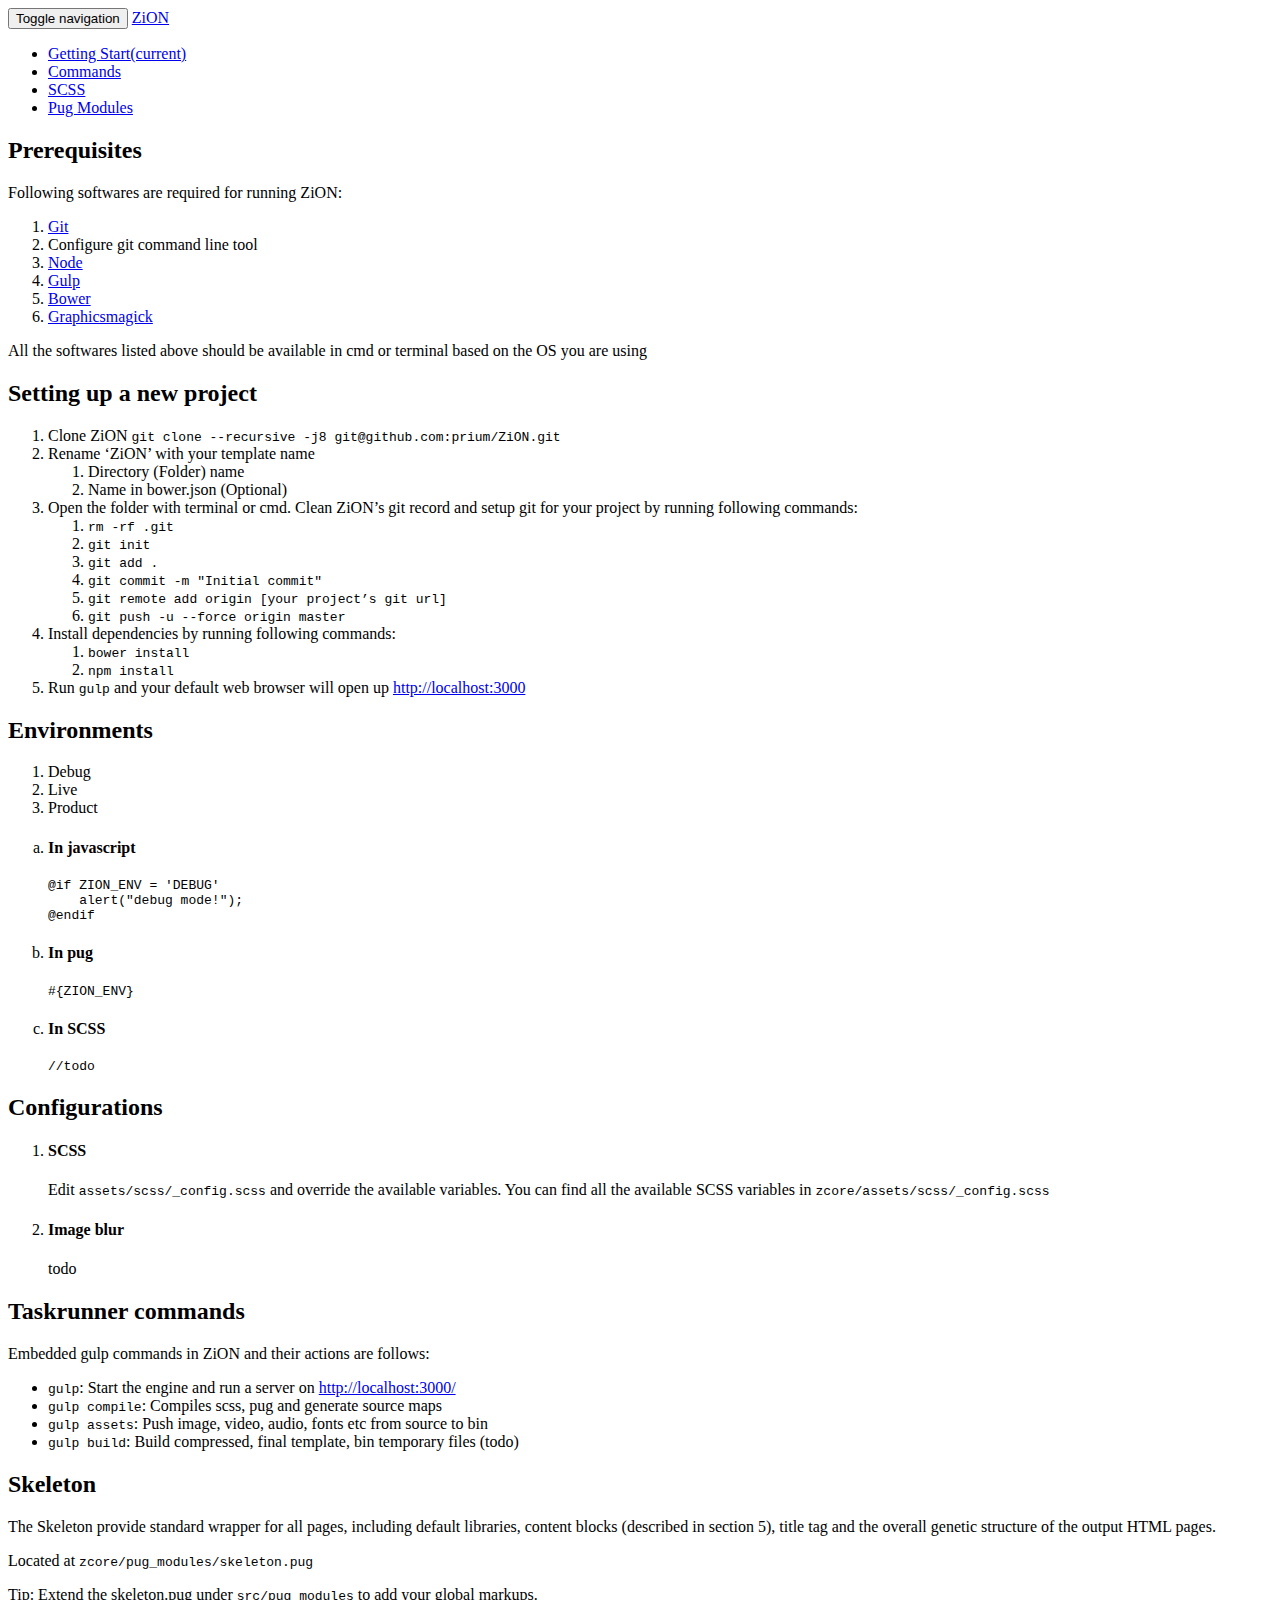
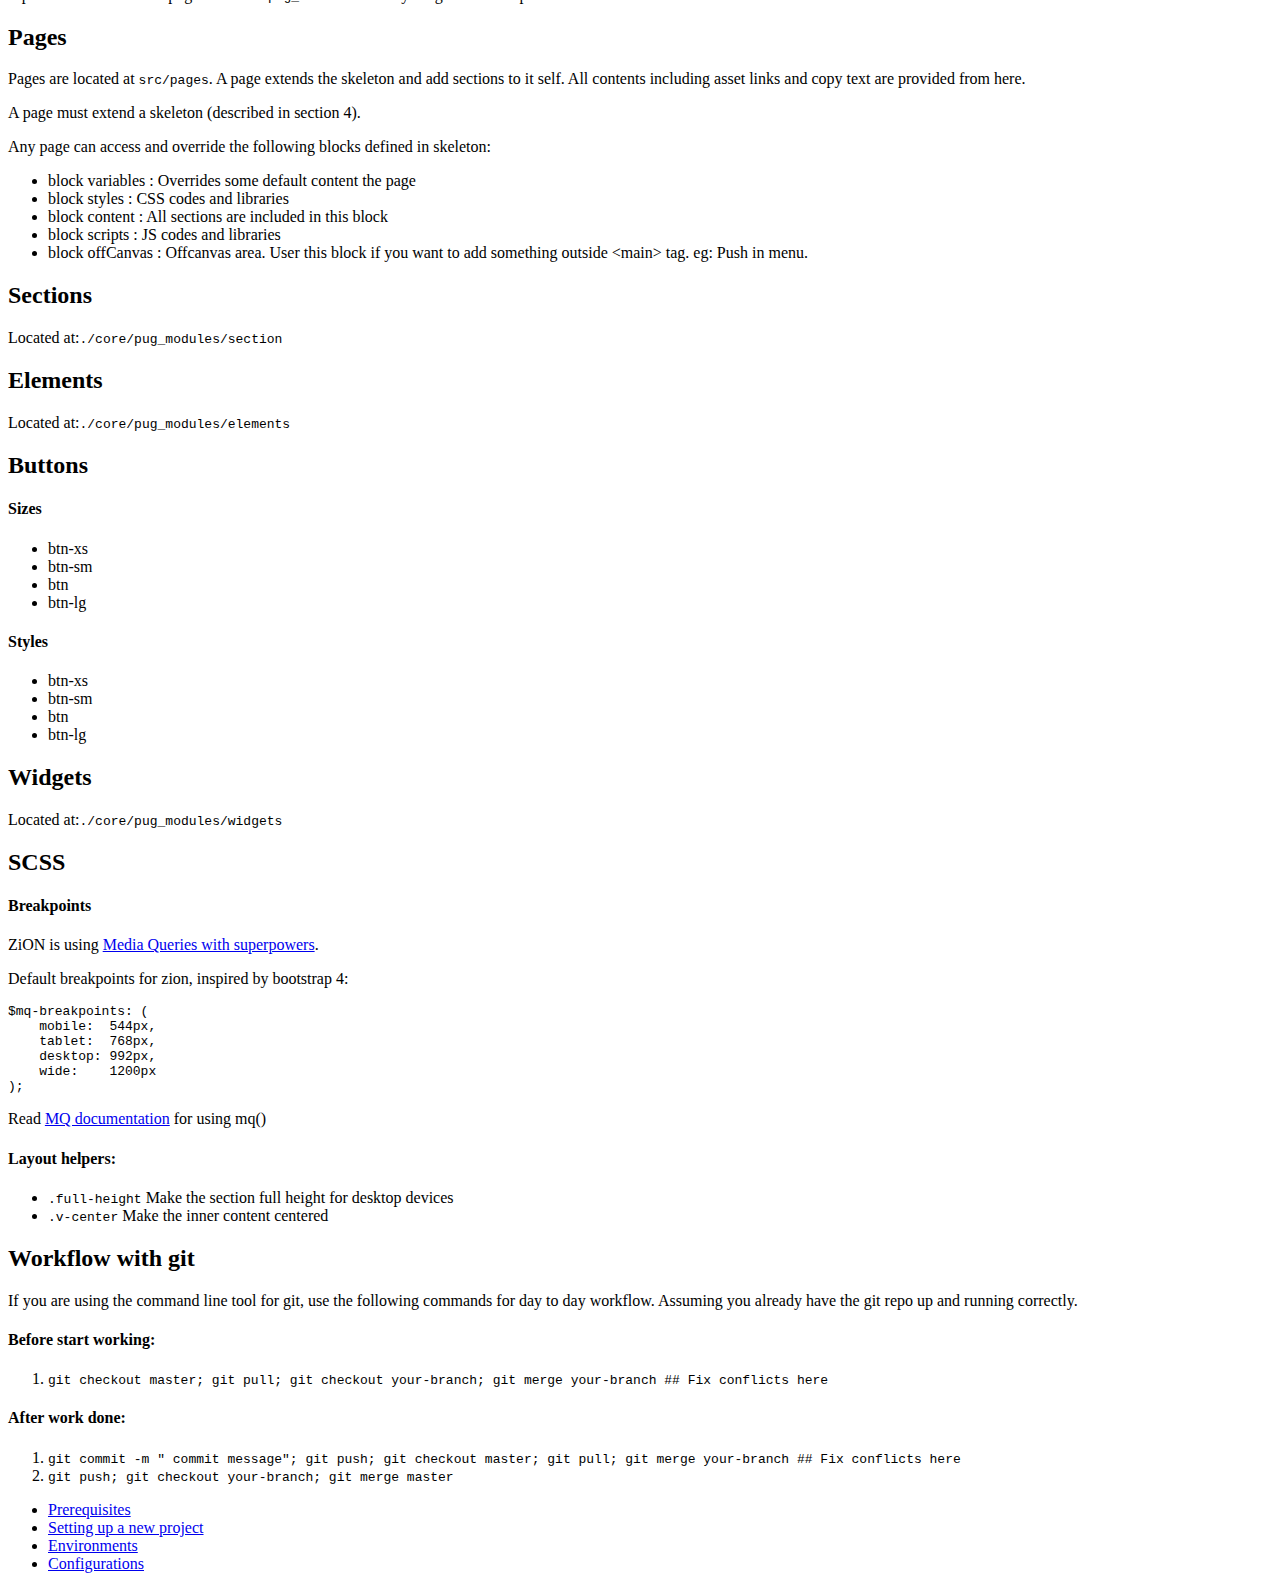
==== index.html @ fa3b9cf5 "update" ====
<!DOCTYPE html>
<html lang="en">
    <head>
        <meta charset="utf-8">
        <meta http-equiv="X-UA-Compatible" content="IE=edge">
        <meta name="viewport" content="width=device-width, initial-scale=1">

        <title>ZiON | Documentation</title>

        <!-- Bootstrap -->
        <link href="assets/css/bootstrap.min.css" rel="stylesheet">
        <link href="assets/css/style.css" rel="stylesheet">

        <!--[if lt IE 9]>
          <script src="https://oss.maxcdn.com/html5shiv/3.7.3/html5shiv.min.js"></script>
          <script src="https://oss.maxcdn.com/respond/1.4.2/respond.min.js"></script>
        <![endif]-->
    </head>
    <body>
        <nav class="navbar navbar-default">
            <div class="container">
                <!-- Brand and toggle get grouped for better mobile display -->
                <div class="navbar-header">
                    <button type="button" class="navbar-toggle collapsed" data-toggle="collapse" data-target="#bs-example-navbar-collapse-1" aria-expanded="false">
                        <span class="sr-only">Toggle navigation</span>
                        <span class="icon-bar"></span>
                        <span class="icon-bar"></span>
                        <span class="icon-bar"></span>
                    </button>
                    <a class="navbar-brand" href="#">ZiON</a>
                </div>

                <!-- Collect the nav links, forms, and other content for toggling -->
                <div class="collapse navbar-collapse" id="bs-example-navbar-collapse-1">
                    <ul class="nav navbar-nav">
                        <li class="active"><a href="#">Getting Start<span class="sr-only">(current)</span></a></li>
                        <li><a href="#taskrunner">Commands</a></li>
                        <li><a href="#scss">SCSS</a></li>
                        <li><a href="#skeleton">Pug Modules</a></li>
                    </ul>
                </div><!-- /.navbar-collapse -->
            </div><!-- /.container -->
        </nav>


        <!-- Main -->
        <div class="container mainContent">
            <div class="row">
                <div class="col-sm-9">
                    <!-- Prerequisites -->
                    <div id="prerequisites">
                        <h2 class="title">Prerequisites</h2>
                        <p class="subtitle">
                            Following softwares are required for running ZiON:
                        </p>
                        <ol>
                            <li><a href="https://git-scm.com/" target="_blank">Git</a></li>
                            <li>Configure git command line tool</li>
                            <li><a href="https://nodejs.org/en/" target="_blank">Node</a></li>
                            <li><a href="http://gulpjs.com/" target="_blank">Gulp</a></li>
                            <li><a href="https://bower.io/" target="_blank">Bower</a></li>
                            <li><a href="http://www.graphicsmagick.org/" target="_blank">Graphicsmagick</a></li>
                        </ol>
                        <p>
                            All the softwares listed above should be available in cmd or terminal based on the OS you are using
                        </p>
                    </div>

                    <!-- Setting up a new project -->
                    <div id="project">
                        <h2 class="title">Setting up a new project</h2>
                        <ol>
                            <li>
                                Clone ZiON
                                <code>
                                    git clone --recursive -j8 git@github.com:prium/ZiON.git
                                </code>
                            </li>
                            <li>
                                Rename ‘ZiON’ with your template name
                                <ol>
                                    <li>Directory (Folder) name</li>
                                    <li>Name in bower.json (Optional)</li>
                                </ol>
                            </li>
                            <li>
                                Open the folder with terminal or cmd. Clean ZiON’s git record and setup git for your project by running following commands:
                                <ol>
                                    <li><code>rm -rf .git</code></li>
                                    <li><code>git init</code></li>
                                    <li><code>git add .</code></li>
                                    <li><code>git commit -m "Initial commit"</code></li>
                                    <li><code>git remote add origin [your project’s git url]</code></li>
                                    <li><code>git push -u --force origin master</code></li>
                                </ol>
                            </li>
                            <li>
                                Install dependencies by running following commands:
                                <ol>
                                    <li><code>bower install</code></li>
                                    <li><code>npm install</code></li>
                                </ol>
                            </li>
                            <li>Run <code>gulp</code> and your default web browser will open up <a href="http://localhost:3000">http://localhost:3000</a></li>
                        </ol>
                    </div>

                    <!-- Environments -->
                    <div id="environments">
                        <h2 class="title">Environments</h2>
                        <ol>
                            <li>Debug</li>
                            <li>Live</li>
                            <li>Product</li>
                        </ol>
                        <ol type="a">
                            <li>
                                <h4>In javascript</h4>
                                <pre>
@if ZION_ENV = 'DEBUG'
    alert("debug mode!");
@endif</pre> 
                            </li>
                            <li>
                                <h4>In pug</h4>
                                <pre>
#{ZION_ENV}</pre>
                            </li>
                            <li>
                                <h4>In SCSS</h4>
                                <pre>
//todo</pre>
                            </li>
                        </ol>
                    </div>

                    <!-- Configurations -->
                    <div id="configurations">
                        <h2 class="title">Configurations</h2>
                        <ol>
                            <li>
                                <h4>SCSS</h4>
                                <p>
                                    Edit <code>assets/scss/_config.scss</code> and override the available variables. You can find all the available SCSS variables in <code>zcore/assets/scss/_config.scss</code>
                                </p>
                            </li>
                            <li>
                                <h4>Image blur</h4>
                                <p>todo</p>
                            </li>
                        </ol>
                    </div>

                    <!-- Taskrunner commands -->
                    <div id="taskrunner">
                        <h2 class="title">Taskrunner commands</h2>
                        <p>
                            Embedded gulp commands in ZiON and their actions are follows:
                        </p>
                        <ul>
                            <li>
                                <code>gulp</code>: Start the engine and run a server on <a href="http://localhost:3000/">http://localhost:3000/</a>
                            </li>
                            <li>
                                <code>gulp compile</code>: Compiles scss, pug and generate source maps
                            </li>
                            <li>
                                <code>gulp assets</code>: Push image, video, audio, fonts etc from source to bin
                            </li>
                            <li>
                                <code>gulp build</code>: Build compressed, final template, bin temporary files (todo)
                            </li>
                        </ul>
                    </div>

                    <!-- Skeleton -->
                    <div id="skeleton">
                        <h2 class="title">Skeleton</h2>
                        <p>
                            The Skeleton provide standard wrapper for all pages, including default libraries, content blocks (described in section 5), title tag and the overall genetic structure of the output HTML pages.
                        </p>
                        <p>
                            Located at <code>zcore/pug_modules/skeleton.pug</code>
                        </p>
                        <p>
                            <bold>Tip:</bold> Extend the skeleton.pug under <code>src/pug_modules</code> to add your global markups.
                        </p>
                    </div>

                    <!-- Pages -->
                    <div id="pages">
                        <h2 class="title">Pages</h2>
                        <p>
                            Pages are located at <code>src/pages</code>. A page extends the skeleton and add sections to it self. All contents including asset links and copy text are provided from here.
                        </p>
                        <p>
                            A page must extend a skeleton (described in section 4).
                        </p>
                        <p>
                            Any page can access and override the following blocks defined in skeleton:
                        </p>
                        <ul>
                            <li>
                                <span class="liTitle">block variables :</span> Overrides some default content the page
                            </li>
                            <li>
                                <span class="liTitle">block styles :</span> CSS codes and libraries
                            </li>
                            <li>
                                <span class="liTitle">block content :</span> All sections are included in this block
                            </li>
                            <li>
                                <span class="liTitle">block scripts :</span> JS codes and libraries
                            </li>
                            <li>
                                <span class="liTitle">block offCanvas :</span> Offcanvas area. User this block if you want to add something outside &lt;main&gt; tag. eg: Push in menu.
                            </li>
                        </ul>
                    </div>

                    <!-- Sections -->
                    <div id="sections">
                        <h2 class="tilte">Sections</h2>
                        <p>
                            <bold>Located at:</bold><code>./core/pug_modules/section</code>
                        </p>
                    </div>

                    <!-- Elements -->
                    <div id="elements">
                        <h2 class="tilte">Elements</h2>
                        <p>
                            <bold>Located at:</bold><code>./core/pug_modules/elements</code>
                        </p>
                    </div>

                    <!-- Buttons -->
                    <div id="buttons">
                        <h2 class="tilte">Buttons</h2>
                        <h4>Sizes</h4>
                        <ul>
                            <li>btn-xs</li>
                            <li>btn-sm</li>
                            <li>btn</li>
                            <li>btn-lg</li>
                        </ul>
                        <h4>Styles</h4>
                        <ul>
                            <li>btn-xs</li>
                            <li>btn-sm</li>
                            <li>btn</li>
                            <li>btn-lg</li>
                        </ul>
                    </div>

                    <!-- Widgets -->
                    <div id="widgets">
                        <h2 class="tilte">Widgets</h2>
                        <p>
                            <bold>Located at:</bold><code>./core/pug_modules/widgets</code>
                        </p>
                    </div>

                    <!-- SCSS -->
                    <div id="scss">
                        <h2 class="tilte">SCSS</h2>
                        <h4>Breakpoints</h4>
                        <p>
                            ZiON is using <a href="https://github.com/sass-mq/sass-mq">Media Queries with superpowers</a>.
                        </p>
                        <p>
                            Default breakpoints for zion, inspired by bootstrap 4:
                        </p>
                        <pre>
$mq-breakpoints: (
    mobile:  544px,
    tablet:  768px,
    desktop: 992px,
    wide:    1200px
);</pre>
                        <p>
                            Read <a href="https://github.com/sass-mq/sass-mq">MQ documentation</a> for using mq()
                        </p>
                        <h4>Layout helpers:</h4>
                        <ul>
                            <li>
                                <code>.full-height</code> Make the section full height for desktop devices
                            </li>
                            <li>
                                <code>.v-center</code> Make the inner content centered
                            </li>
                        </ul>
                    </div>

                    <!-- Workflow with git -->
                    <div class="workflow">
                        <h2 class="title">Workflow with git</h2>
                        <p>
                            If you are using the command line tool for  git, use the following commands for day to day workflow. Assuming you already have the git repo up and running correctly.
                        </p>
                        <h4>Before start working:</h4>
                        <ol>
                            <li>
                                <code>git checkout master; git pull; git checkout your-branch; git merge your-branch ## Fix conflicts here</code>
                            </li>
                        </ol>
                        <h4>After work done:</h4>
                        <ol>
                            <li>
                                <code>git commit -m " commit message"; git push; git checkout master; git pull; git merge your-branch ## Fix conflicts here</code>
                            </li>
                            <li>
                                <code>git push; git checkout your-branch; git merge master</code>
                            </li>
                        </ol>
                    </div>
                </div> <!-- end of content -->

                <!-- Sidebar -->
                <div class="col-sm-3">
                    <ul class="sidebar">
                        <li><a href="#prerequisites">Prerequisites</a></li>
                        <li><a href="#project">Setting up a new project</a></li>
                        <li><a href="#environments">Environments</a></li>
                        <li><a href="#configurations">Configurations</a></li>
                    </ul>
                </div>
            </div>
        </div>
        <!-- jQuery (necessary for Bootstrap's JavaScript plugins) -->
        <script src="https://ajax.googleapis.com/ajax/libs/jquery/1.12.4/jquery.min.js"></script>
        <!-- Include all compiled plugins (below), or include individual files as needed -->  
        <script src="assets/js/bootstrap.min.js"></script>
    </body>
</html>
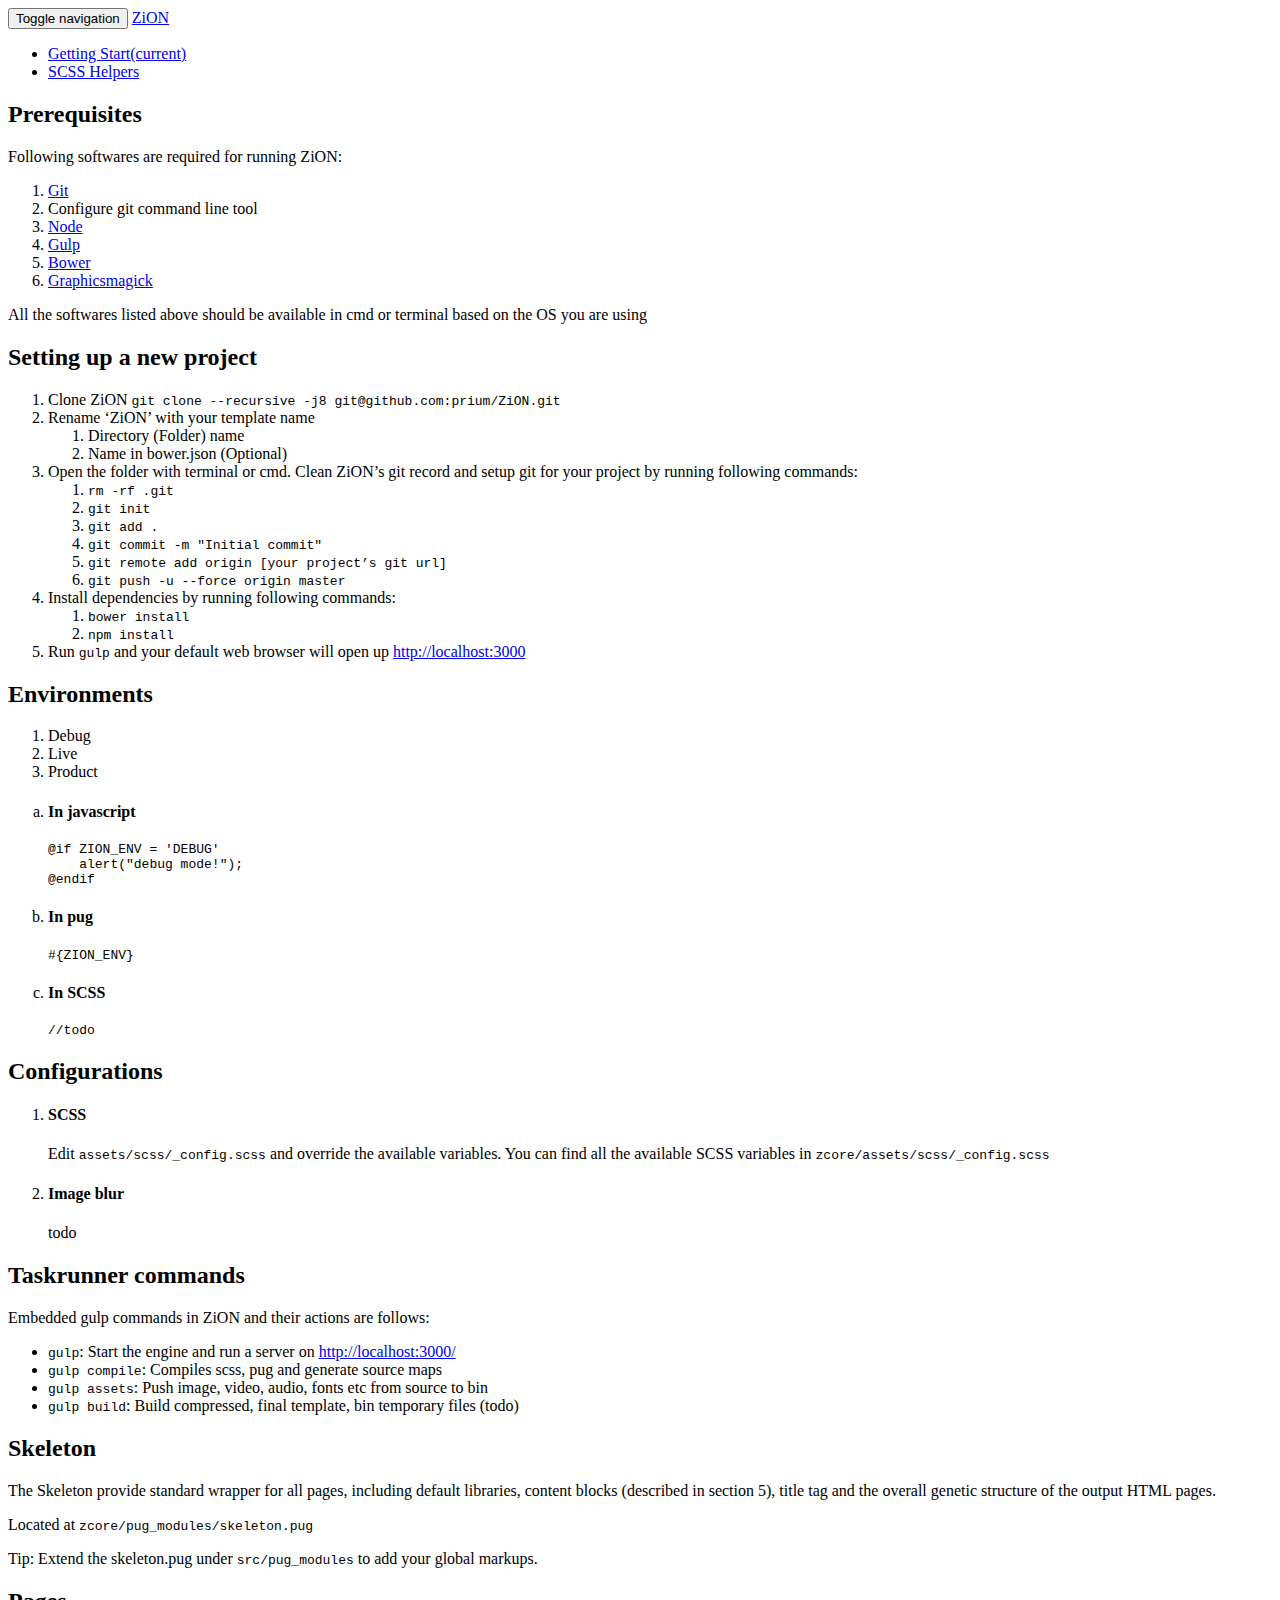
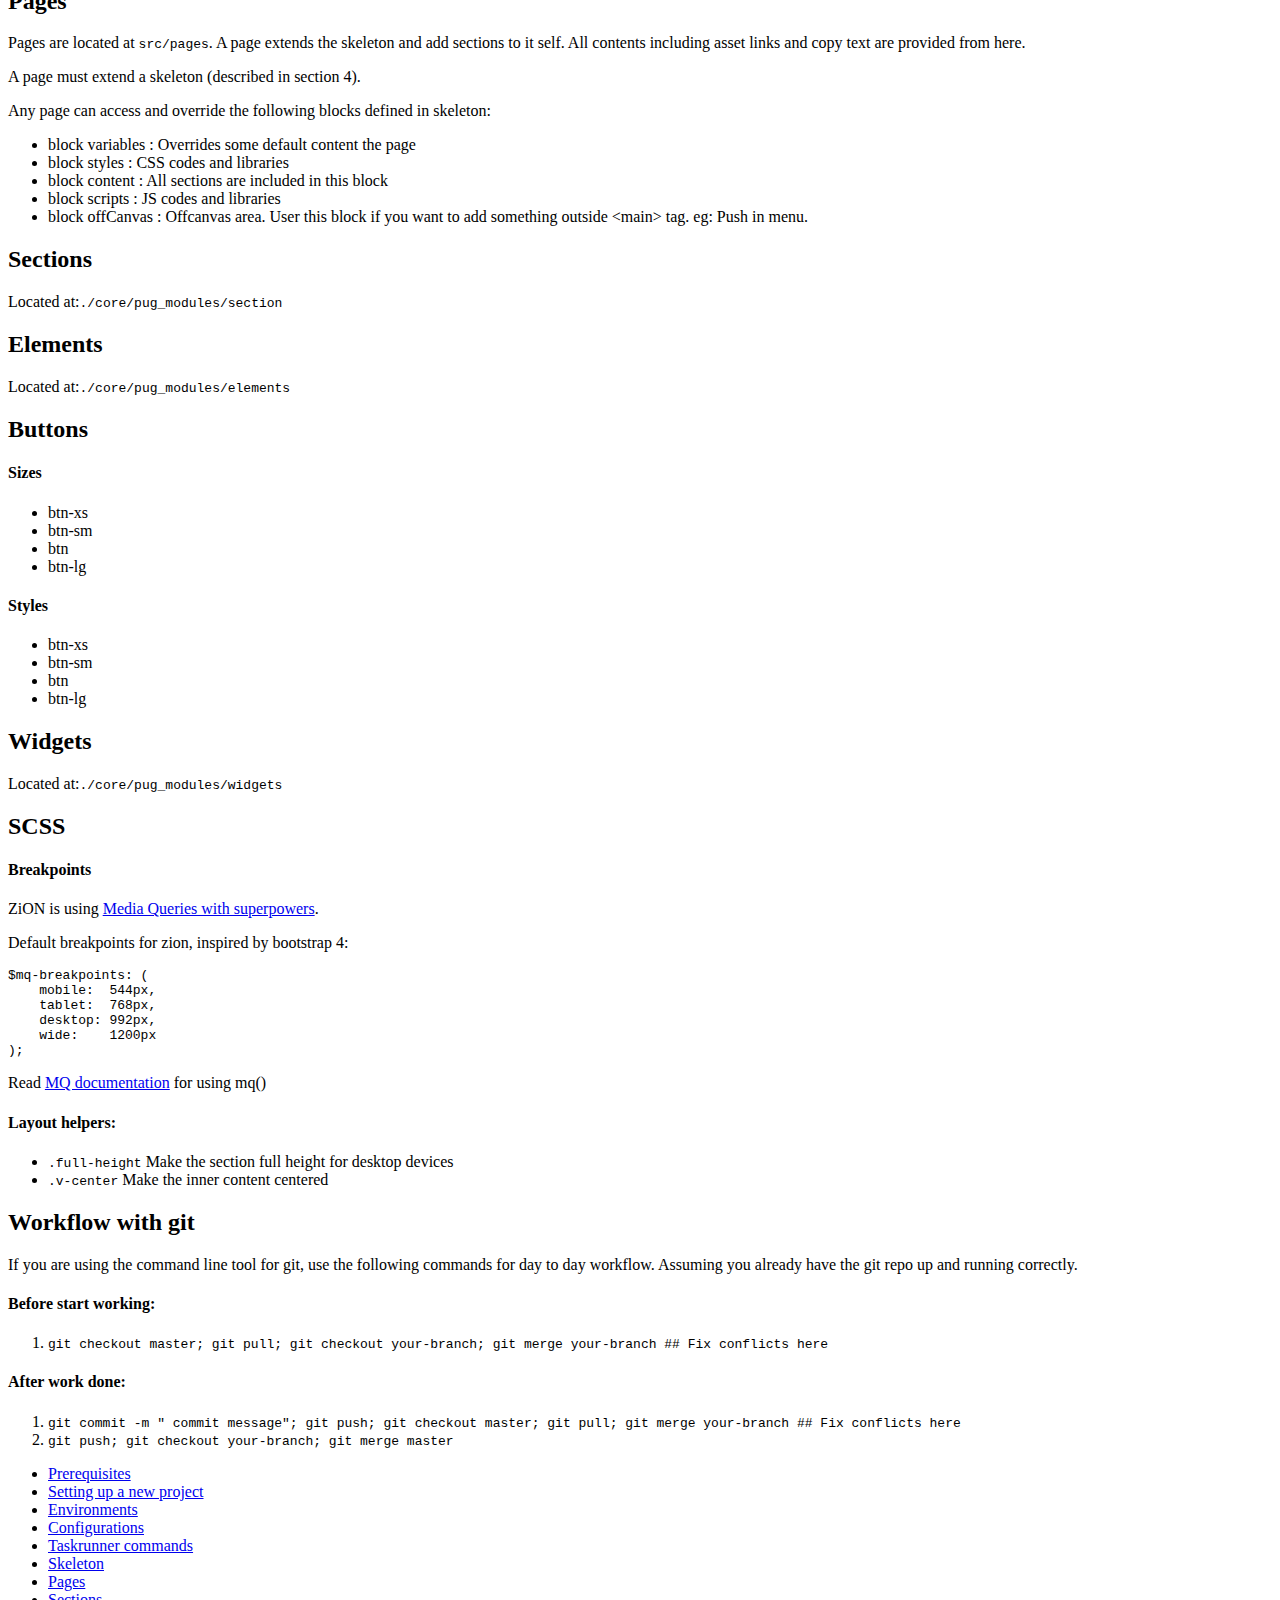
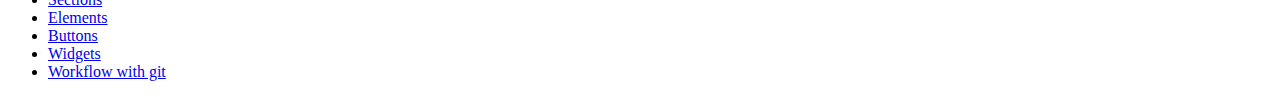
==== commit 4e07cbb5: "Merge branch 'master' into gh-pages" ====
--- a/index.html
+++ b/index.html
@@ -33,10 +33,8 @@
                 <!-- Collect the nav links, forms, and other content for toggling -->
                 <div class="collapse navbar-collapse" id="bs-example-navbar-collapse-1">
                     <ul class="nav navbar-nav">
-                        <li class="active"><a href="#">Getting Start<span class="sr-only">(current)</span></a></li>
-                        <li><a href="#taskrunner">Commands</a></li>
-                        <li><a href="#scss">SCSS</a></li>
-                        <li><a href="#skeleton">Pug Modules</a></li>
+                        <li class="active"><a href="index.html">Getting Start<span class="sr-only">(current)</span></a></li>
+                        <li><a href="scss.html">SCSS Helpers</a></li>
                     </ul>
                 </div><!-- /.navbar-collapse -->
             </div><!-- /.container -->
@@ -323,6 +321,14 @@
                         <li><a href="#project">Setting up a new project</a></li>
                         <li><a href="#environments">Environments</a></li>
                         <li><a href="#configurations">Configurations</a></li>
+                        <li><a href="#taskrunner">Taskrunner commands</a></li>
+                        <li><a href="#skeleton">Skeleton</a></li>
+                        <li><a href="#pages">Pages</a></li>
+                        <li><a href="#sections">Sections</a></li>
+                        <li><a href="#elements">Elements</a></li>
+                        <li><a href="#buttons">Buttons</a></li>
+                        <li><a href="#widgets">Widgets</a></li>
+                        <li><a href="#workflow">Workflow with git</a></li>
                     </ul>
                 </div>
             </div>
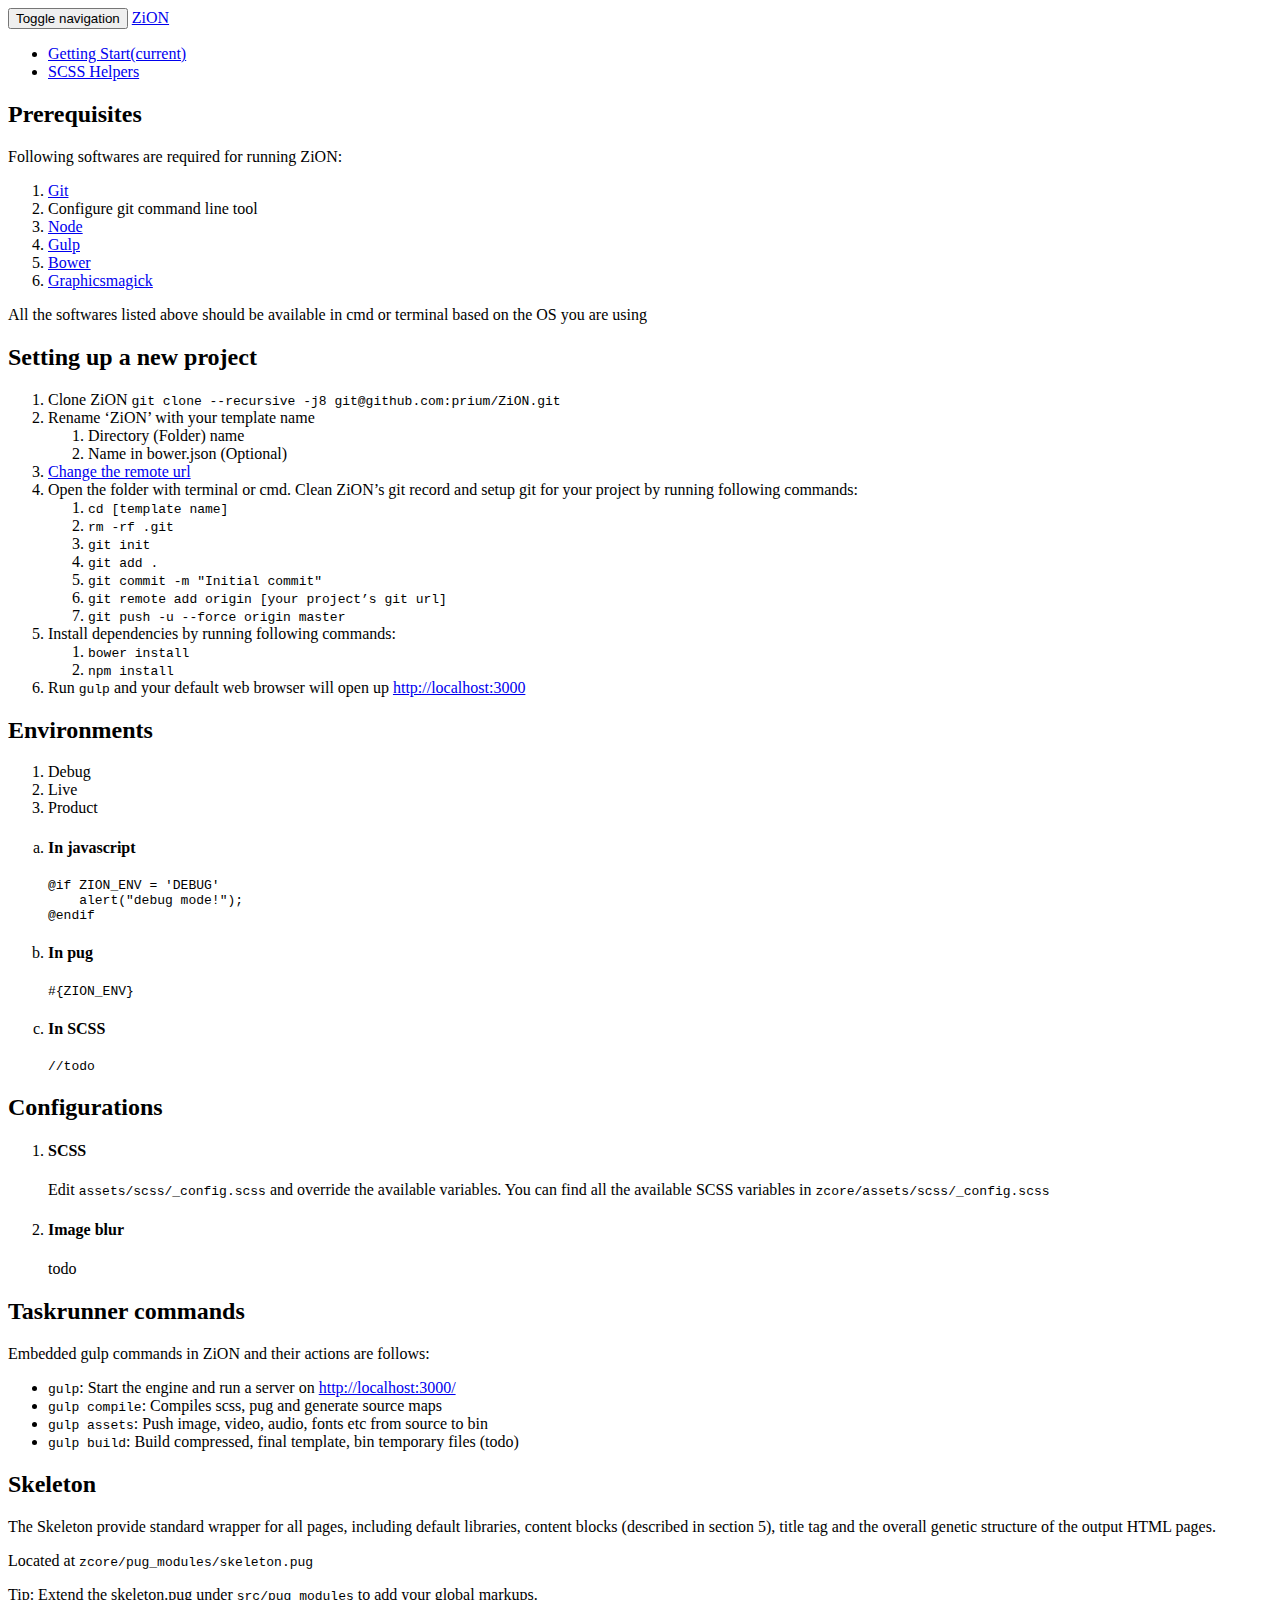
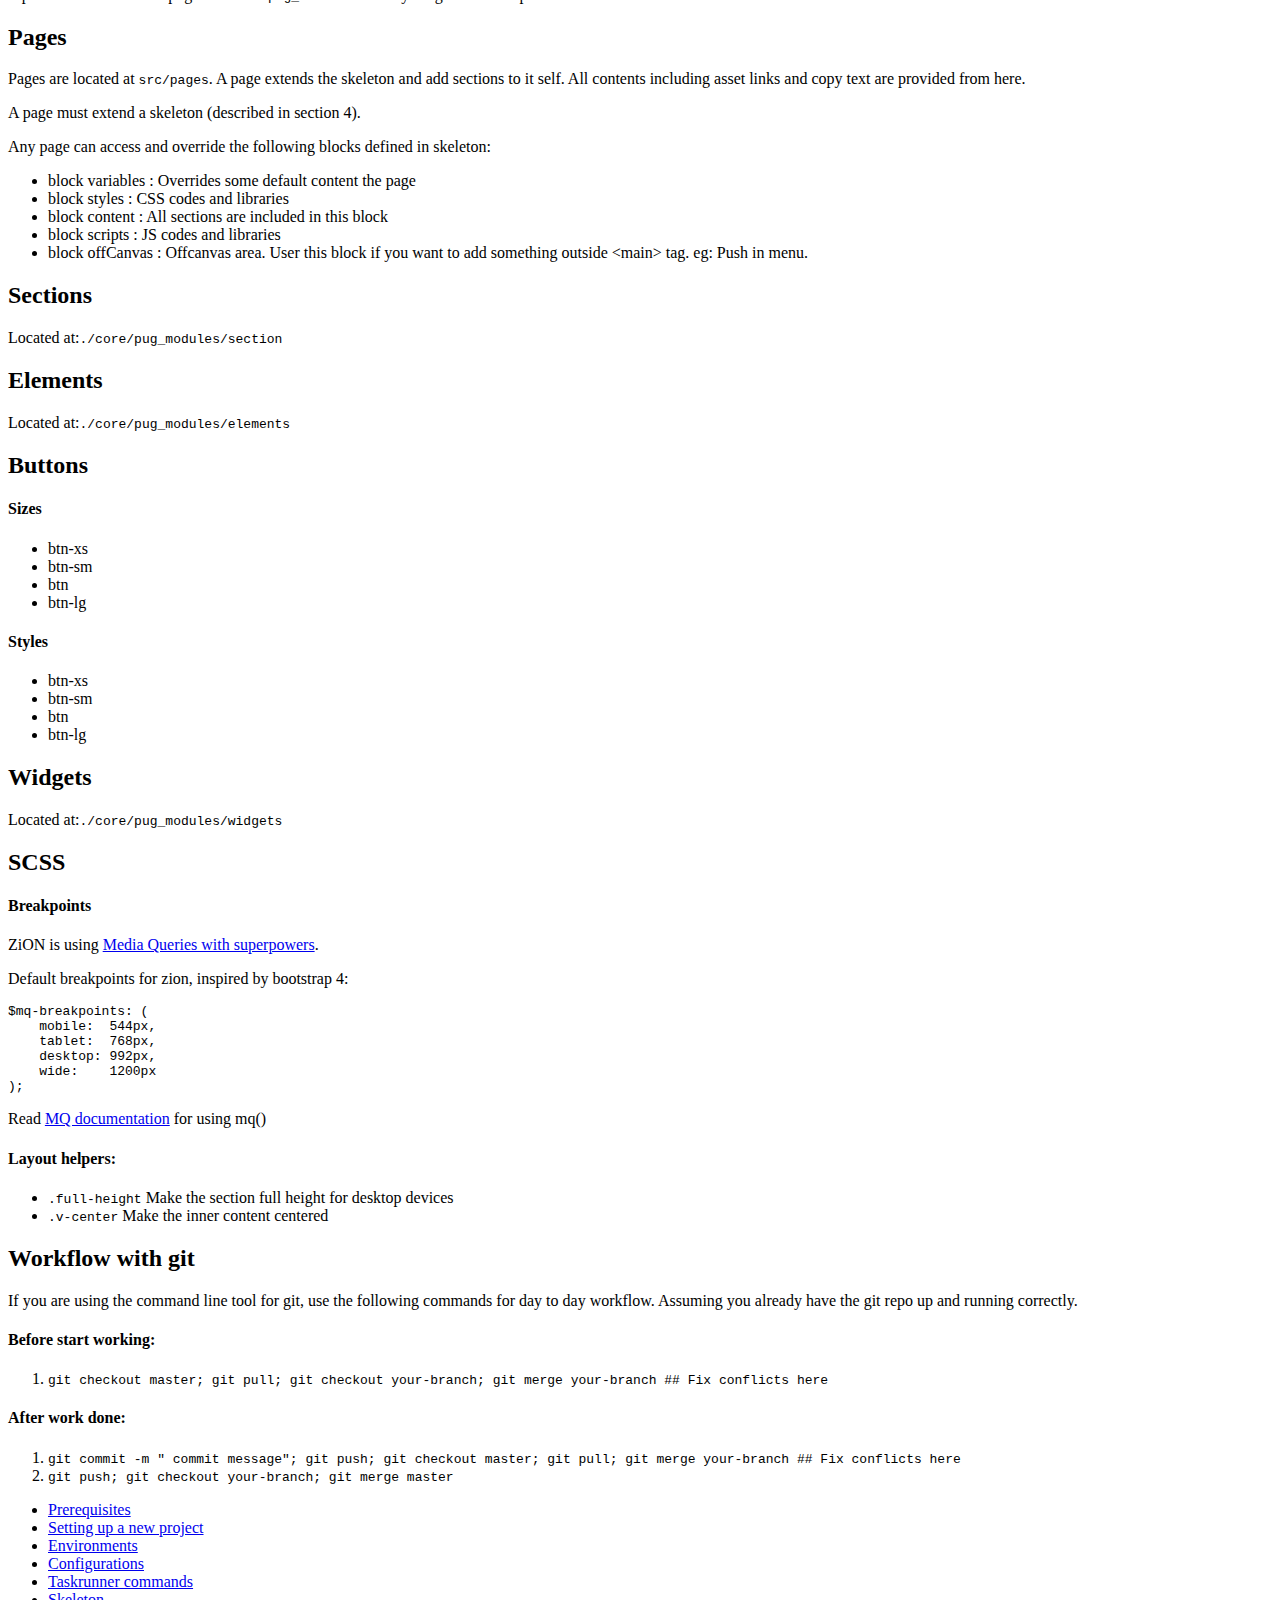
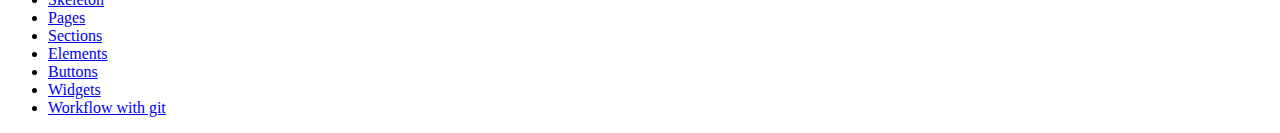
==== commit f05a21b9: "updated" ====
--- a/index.html
+++ b/index.html
@@ -82,8 +82,12 @@
                                 </ol>
                             </li>
                             <li>
+                                <a href="https://help.github.com/enterprise/2.11/user/articles/changing-a-remote-s-url/" target="_blank">Change the remote url</a>
+                            </li>
+                            <li>
                                 Open the folder with terminal or cmd. Clean ZiON’s git record and setup git for your project by running following commands:
                                 <ol>
+                                    <li><code>cd [template name]</code></li>
                                     <li><code>rm -rf .git</code></li>
                                     <li><code>git init</code></li>
                                     <li><code>git add .</code></li>
@@ -338,4 +342,4 @@
         <!-- Include all compiled plugins (below), or include individual files as needed -->  
         <script src="assets/js/bootstrap.min.js"></script>
     </body>
-</html>+</html>
